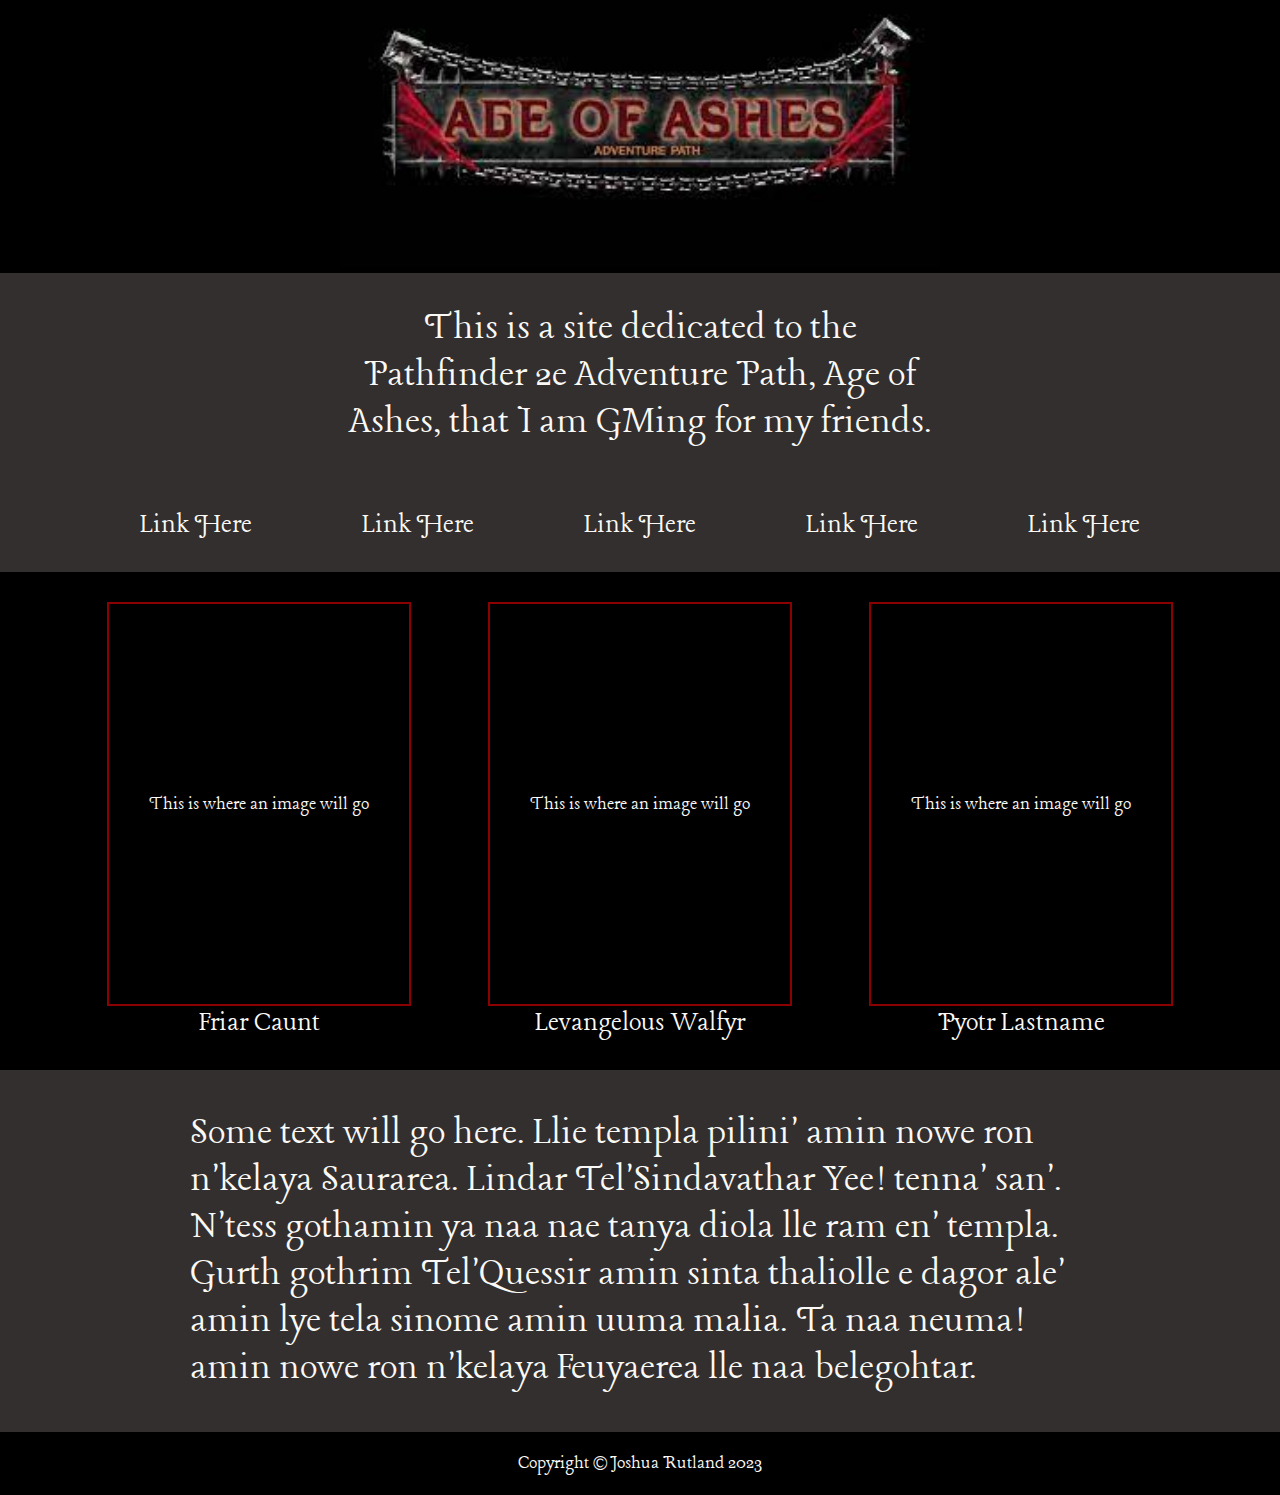
==== index.html @ 194aa534 "Complete html and most of css" ====
<!DOCTYPE html>
<html lang="en">
    <header>
        <meta charset="UTF-8">
        <title>Age of Ashes</title>
        <link rel="stylesheet" href="css/style.css">
        <link rel="preconnect" href="https://fonts.googleapis.com">
        <link rel="preconnect" href="https://fonts.gstatic.com" crossorigin>
        <link href="https://fonts.googleapis.com/css2?family=Lancelot&display=swap" rel="stylesheet">
    </header>
    <body>
        <div class="header">
            <div class="header-image">
                <img src="images/header.jpeg" alt="Age of Ashes logo">
            </div>
        </div>
        <div class="summary-container">
            <div class="summary-subcontainer">
                <p class="summary">
                    This is a site dedicated to the Pathfinder 2e Adventure Path, Age of Ashes, that I am GMing for my friends.
                </p>
            </div>
        </div>
        <div class="nav-bar">
            <ul>
                <li><a href="#">Link Here</a></li>
                <li><a href="#">Link Here</a></li>
                <li><a href="#">Link Here</a></li>
                <li><a href="#">Link Here</a></li>
                <li><a href="#">Link Here</a></li>
            </ul>
        </div>
        <div class="character-container">
            <div class="caunt">
                <div class="caunt-image">
                    <p>This is where an image will go</p>
                </div>
                <div class="caunt-text">
                    <a href="#">Friar Caunt</a>
                </div>
            </div>
            <div class="lev">
                <div class="lev-image">
                    <p>This is where an image will go</p>
                </div>
                <div class="lev-text">
                    <a href="#">Levangelous Walfyr</a>
                </div>
            </div>
            <div class="pyotr">
                <div class="pyotr-image">
                    <p>This is where an image will go</p>
                </div>
                <div class="pyotr-text">
                    <a href="#">Pyotr Lastname</a>
                </div>
            </div>
        </div>
        <div class="subsection">
            <div class="sub-text">
                <p>Some text will go here. Llie templa pilini' amin nowe ron n'kelaya Saurarea. Lindar Tel'Sindavathar Yee! tenna' san'. 
                    N'tess gothamin ya naa nae tanya diola lle ram en' templa. Gurth gothrim Tel'Quessir amin sinta thaliolle e dagor ale' 
                    amin lye tela sinome amin uuma malia. Ta naa neuma! amin nowe ron n'kelaya Feuyaerea lle naa belegohtar.</p>
            </div>
        </div>
        <div class="footer">
            <p>Copyright &copy; Joshua Rutland 2023</p>
        </div>
    </body>
</html>
---- css/style.css ----
* {
    color: #FAF9F6;
    font-family: Lancelot;
    margin: 0;
    padding: 0;
}

.header {
    display: flex;
    background-color: black;
    padding: 0;
    margin: 0;
    justify-content: center;
    align-items: center;
}

.header-image img {
    padding: 0;
    margin: 0;
    width: 600px;
}

.summary-container {
    margin: 0;
    padding: 0;
    display: flex;
    align-items: center;
    justify-content: center;
    background-color: #322F2E;
}

.summary-subcontainer {
    width: 600px;
    display: flex;
    flex-wrap: wrap;
    padding: 32px;
}

.summary {
    color: #FAF9F6;
    font-size: 42px;
    text-align: center;
}

.nav-bar {
    background-color: #322F2E;
}

.nav-bar ul {
    display: flex;
    align-items: center;
    justify-content: space-evenly;
    list-style: none;
    padding: 30px;
}

a {
    text-decoration: none;
    font-size: 30px;
    color: #FAF9F6
}

.character-container {
    display: flex;
    background-color: black;
    padding: 30px;
    align-items: center;
    justify-content: space-evenly;
}

.caunt {
    display: flex;
    flex-direction: column;
    align-items: center;
    justify-content: center;
}

.caunt-image {
    display: flex;
    width: 300px;
    height: 400px;
    font-size: 20px;
    border: darkred solid 2px;
    align-items: center;
    justify-content: center;
}

.lev {
    display: flex;
    flex-direction: column;
    align-items: center;
    justify-content: center;
}

.lev-image {
    display: flex;
    width: 300px;
    height: 400px;
    font-size: 20px;
    border: darkred solid 2px;
    align-items: center;
    justify-content: center;
}

.pyotr {
    display: flex;
    flex-direction: column;
    align-items: center;
    justify-content: center;
}

.pyotr-image {
    display: flex;
    width: 300px;
    height: 400px;
    font-size: 20px;
    border: darkred solid 2px;
    align-items: center;
    justify-content: center;
}

.subsection {
    display: flex;
    align-items: center;
    justify-content: center;
    background-color: #322F2E;
    margin: 0;
    padding: 40px;
}

.sub-text {
    display: flex;
    align-items: center;
    justify-content: center;
    width: 900px;
}

.sub-text p {
    font-size: 42px;
}

.footer {
    display: flex;
    align-items: center;
    justify-content: center;
    background-color: black;
}

.footer p {
    font-size: 20px;
    margin: 0;
    padding: 20px;
}
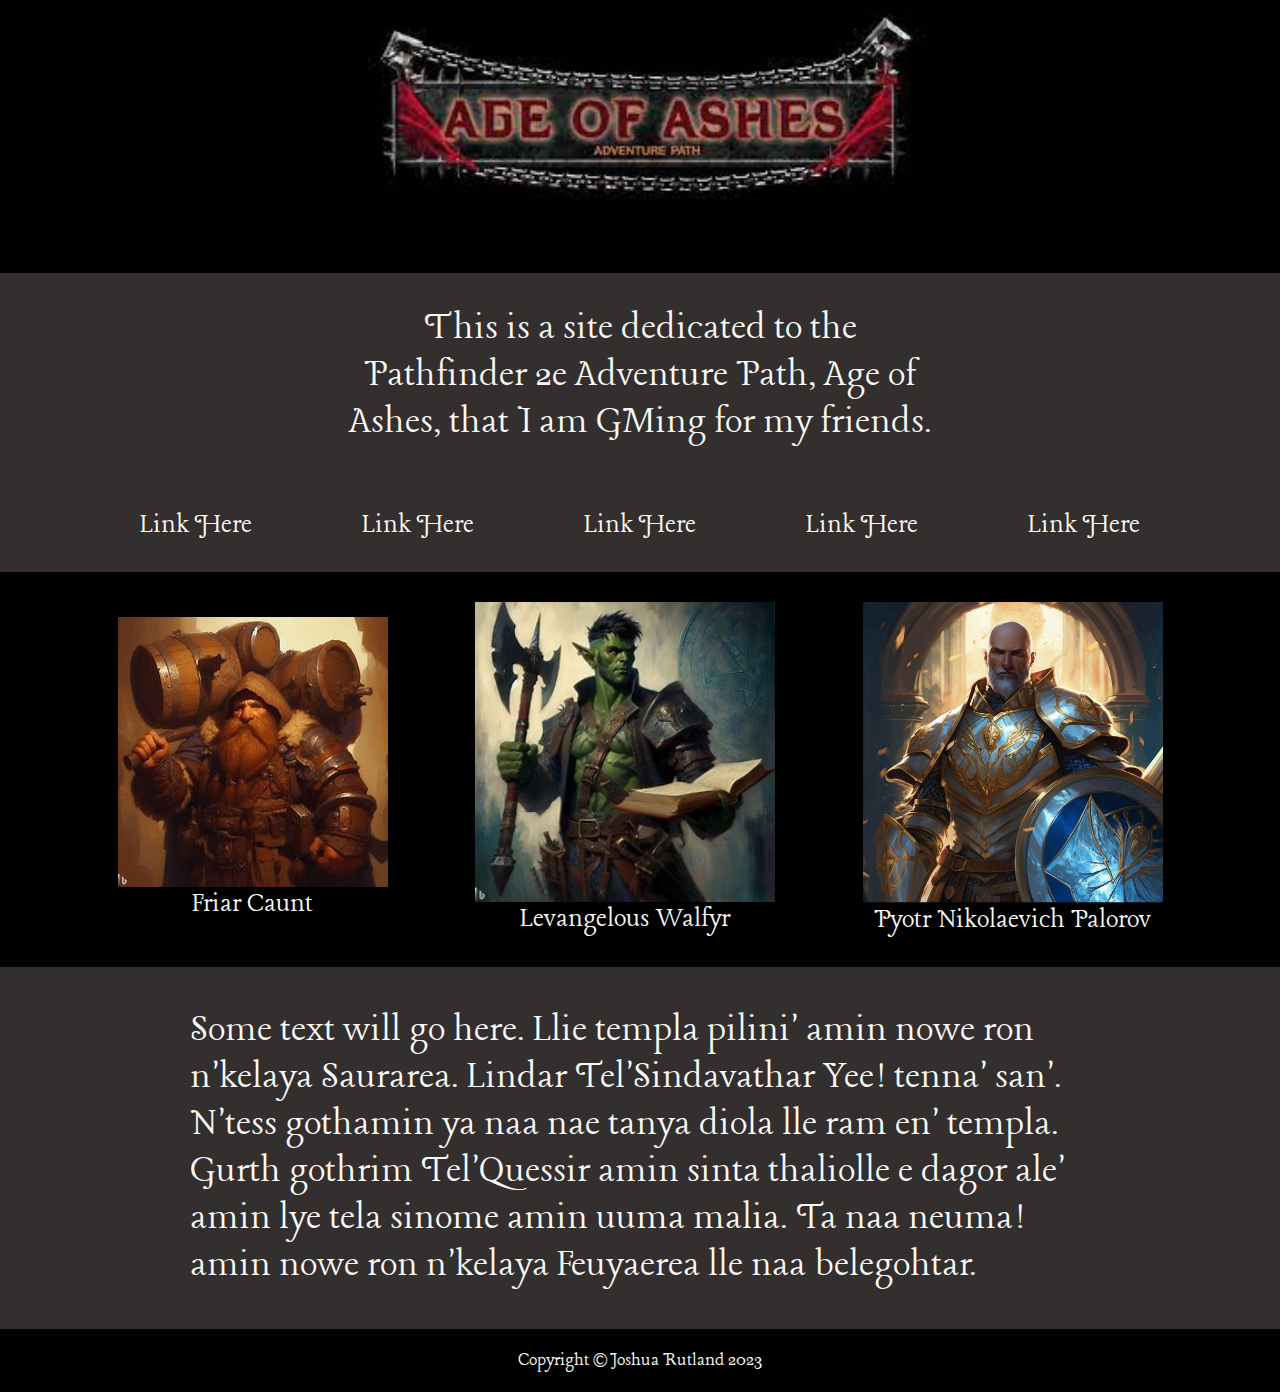
==== commit 71812766: "Add character images and fix links" ====
--- a/index.html
+++ b/index.html
@@ -1,13 +1,13 @@
 <!DOCTYPE html>
 <html lang="en">
-    <header>
+    <head>
         <meta charset="UTF-8">
         <title>Age of Ashes</title>
         <link rel="stylesheet" href="css/style.css">
         <link rel="preconnect" href="https://fonts.googleapis.com">
         <link rel="preconnect" href="https://fonts.gstatic.com" crossorigin>
         <link href="https://fonts.googleapis.com/css2?family=Lancelot&display=swap" rel="stylesheet">
-    </header>
+    </head>
     <body>
         <div class="header">
             <div class="header-image">
@@ -31,30 +31,36 @@
             </ul>
         </div>
         <div class="character-container">
-            <div class="caunt">
-                <div class="caunt-image">
-                    <p>This is where an image will go</p>
+            <a href="https://app.demiplane.com/nexus/pathfinder2e/character-sheet/f8093567-fa29-4cbc-b0df-977aa350d452" target="_blank">
+                <div class="caunt">
+                    <div class="caunt-image">
+                        <img src="./images/caunt.jpeg" alt="a red-bearded dwarf with kegs on his back">
+                    </div>
+                    <div class="caunt-text">
+                        <p>Friar Caunt</p>
+                    </div>
                 </div>
-                <div class="caunt-text">
-                    <a href="#">Friar Caunt</a>
+            </a>
+            <a href="https://app.demiplane.com/nexus/pathfinder2e/character-sheet/e736d27b-495c-4743-ba0f-206dc1db75f0" target="_blank">
+                <div class="lev">
+                    <div class="lev-image">
+                        <img src="./images/levangelous.jpeg" alt="a half-orc holding an axe and spellbook">
+                    </div>
+                    <div class="lev-text">
+                        <p>Levangelous Walfyr</p>
+                    </div>
                 </div>
-            </div>
-            <div class="lev">
-                <div class="lev-image">
-                    <p>This is where an image will go</p>
+            </a>
+            <a href="https://app.demiplane.com/nexus/pathfinder2e/character-sheet/4ab39a82-4d95-4d45-86cd-f2eec9e72627" target="_blank">
+                <div class="pyotr">
+                    <div class="pyotr-image">
+                        <img src="./images/pyotr.jpg" alt="a bald knight in plate armor">
+                    </div>
+                    <div class="pyotr-text">
+                        <p>Pyotr Nikolaevich Palorov</p>
+                    </div>
                 </div>
-                <div class="lev-text">
-                    <a href="#">Levangelous Walfyr</a>
-                </div>
-            </div>
-            <div class="pyotr">
-                <div class="pyotr-image">
-                    <p>This is where an image will go</p>
-                </div>
-                <div class="pyotr-text">
-                    <a href="#">Pyotr Lastname</a>
-                </div>
-            </div>
+            </a>
         </div>
         <div class="subsection">
             <div class="sub-text">
--- a/css/style.css
+++ b/css/style.css
@@ -75,12 +75,10 @@
     justify-content: center;
 }
 
-.caunt-image {
+.caunt-image img {
     display: flex;
-    width: 300px;
-    height: 400px;
-    font-size: 20px;
-    border: darkred solid 2px;
+    width: 300;
+    height: auto;
     align-items: center;
     justify-content: center;
 }
@@ -92,12 +90,10 @@
     justify-content: center;
 }
 
-.lev-image {
+.lev-image img {
     display: flex;
     width: 300px;
-    height: 400px;
-    font-size: 20px;
-    border: darkred solid 2px;
+    height: auto;
     align-items: center;
     justify-content: center;
 }
@@ -109,12 +105,10 @@
     justify-content: center;
 }
 
-.pyotr-image {
+.pyotr-image img {
     display: flex;
     width: 300px;
-    height: 400px;
-    font-size: 20px;
-    border: darkred solid 2px;
+    height: auto;
     align-items: center;
     justify-content: center;
 }
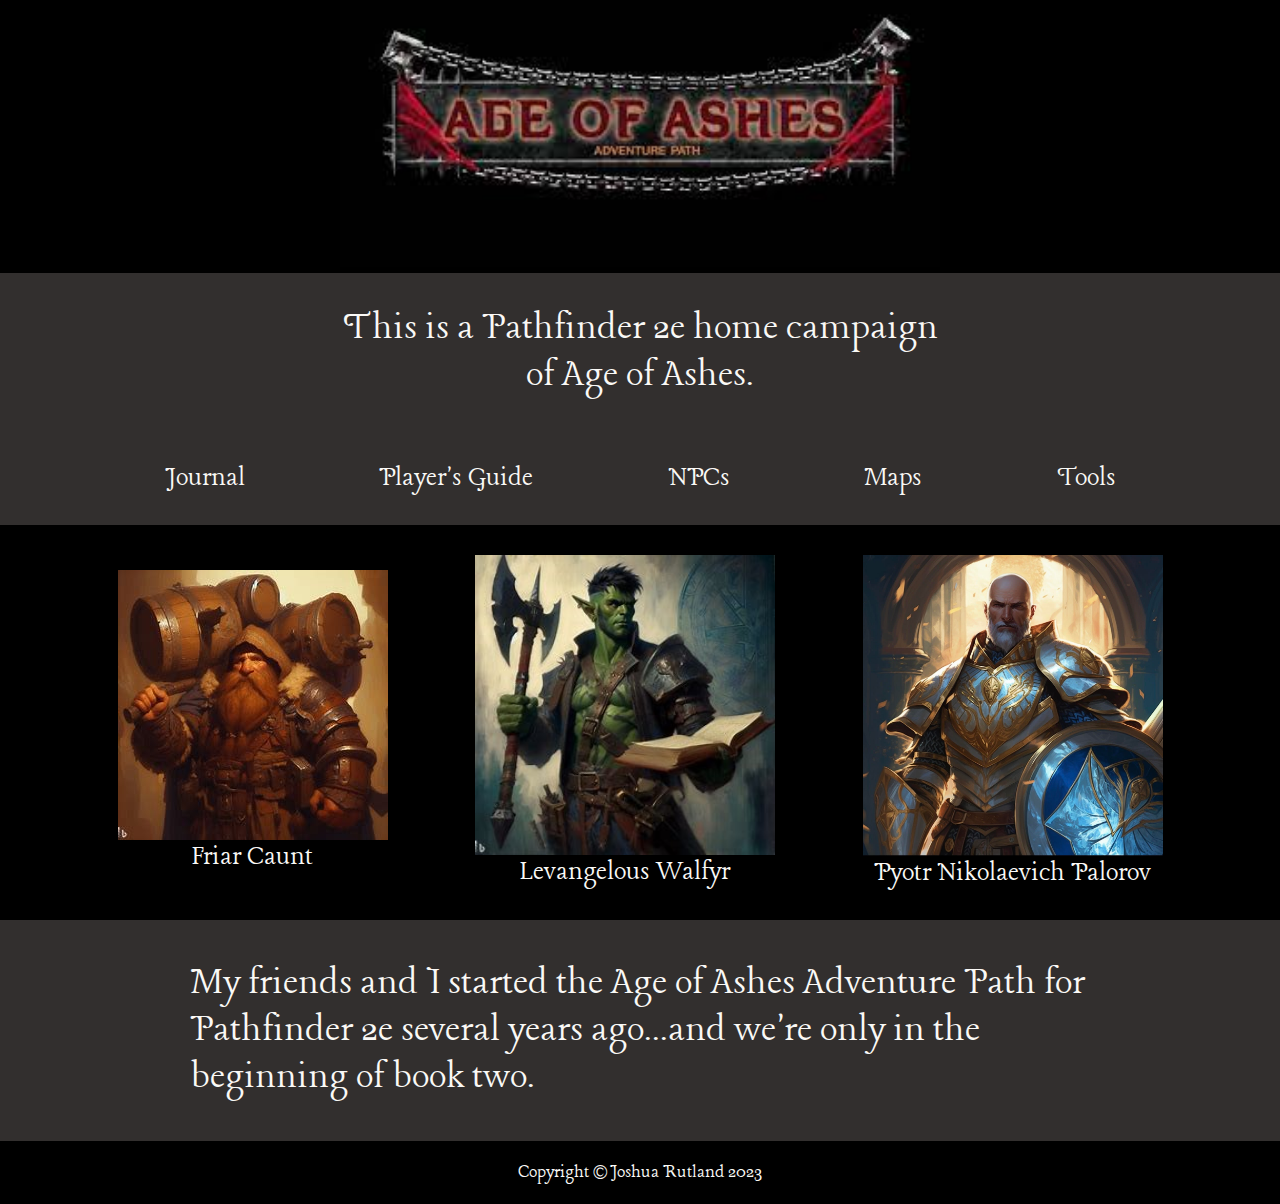
==== commit b9d7078e: "Update head for index and rewrite links and text" ====
--- a/index.html
+++ b/index.html
@@ -2,7 +2,9 @@
 <html lang="en">
     <head>
         <meta charset="UTF-8">
-        <title>Age of Ashes</title>
+        <meta name="description" content="Information to help run the pathfinder 2e adventure path called age of ashes">
+        <meta name="viewport" content="width=device-width, initial-scale=1">
+        <title>Age of Ashes - Home Campaign</title>
         <link rel="stylesheet" href="css/style.css">
         <link rel="preconnect" href="https://fonts.googleapis.com">
         <link rel="preconnect" href="https://fonts.gstatic.com" crossorigin>
@@ -17,17 +19,17 @@
         <div class="summary-container">
             <div class="summary-subcontainer">
                 <p class="summary">
-                    This is a site dedicated to the Pathfinder 2e Adventure Path, Age of Ashes, that I am GMing for my friends.
+                    This is a Pathfinder 2e home campaign of Age of Ashes.
                 </p>
             </div>
         </div>
         <div class="nav-bar">
             <ul>
-                <li><a href="#">Link Here</a></li>
-                <li><a href="#">Link Here</a></li>
-                <li><a href="#">Link Here</a></li>
-                <li><a href="#">Link Here</a></li>
-                <li><a href="#">Link Here</a></li>
+                <li><a href="#">Journal</a></li>
+                <li><a href="https://paizo.com/products/btq02e1h?Pathfinder-Adventure-Path-Age-of-Ashes-Players-Guide" target="_blank">Player's Guide</a></li>
+                <li><a href="#">NPCs</a></li>
+                <li><a href="#">Maps</a></li>
+                <li><a href="#">Tools</a></li>
             </ul>
         </div>
         <div class="character-container">
@@ -64,9 +66,7 @@
         </div>
         <div class="subsection">
             <div class="sub-text">
-                <p>Some text will go here. Llie templa pilini' amin nowe ron n'kelaya Saurarea. Lindar Tel'Sindavathar Yee! tenna' san'. 
-                    N'tess gothamin ya naa nae tanya diola lle ram en' templa. Gurth gothrim Tel'Quessir amin sinta thaliolle e dagor ale' 
-                    amin lye tela sinome amin uuma malia. Ta naa neuma! amin nowe ron n'kelaya Feuyaerea lle naa belegohtar.</p>
+                <p>My friends and I started the Age of Ashes Adventure Path for Pathfinder 2e several years ago...and we're only in the beginning of book two.</p>
             </div>
         </div>
         <div class="footer">
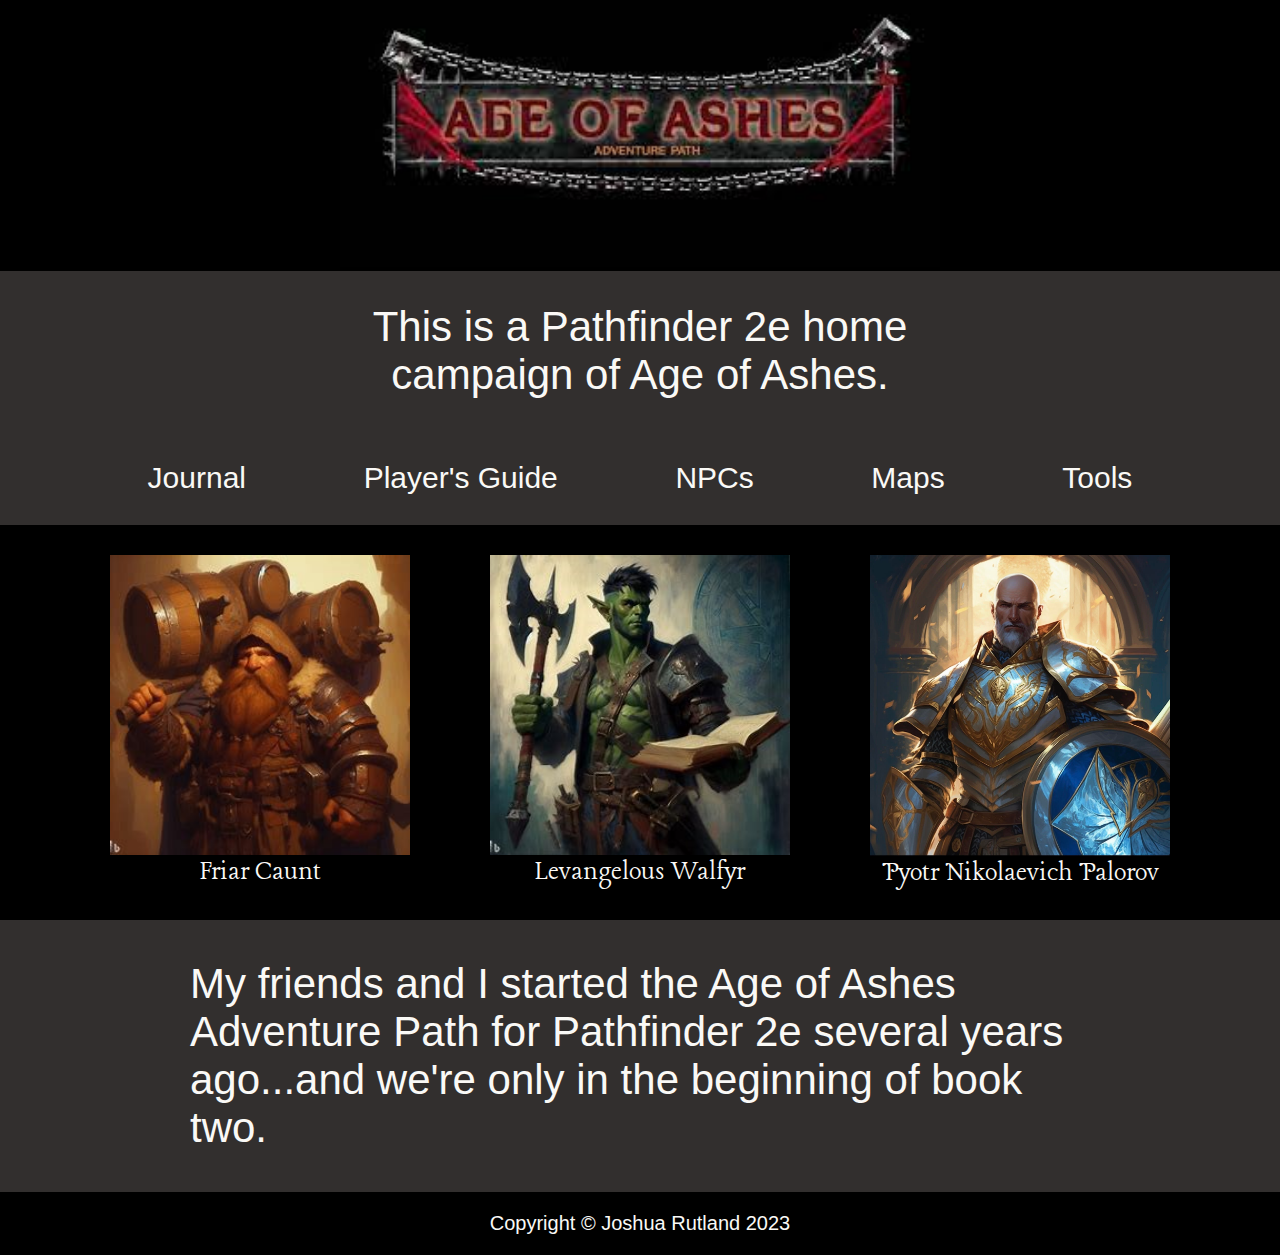
==== commit 7bc7b41b: "Finish adding tools.html content and clean up code" ====
--- a/index.html
+++ b/index.html
@@ -5,6 +5,7 @@
         <meta name="description" content="Information to help run the pathfinder 2e adventure path called age of ashes">
         <meta name="viewport" content="width=device-width, initial-scale=1">
         <title>Age of Ashes - Home Campaign</title>
+        <link rel="icon" type="image/x-icon" href="images/favicon.ico">
         <link rel="stylesheet" href="css/style.css">
         <link rel="preconnect" href="https://fonts.googleapis.com">
         <link rel="preconnect" href="https://fonts.gstatic.com" crossorigin>
@@ -29,36 +30,36 @@
                 <li><a href="https://paizo.com/products/btq02e1h?Pathfinder-Adventure-Path-Age-of-Ashes-Players-Guide" target="_blank">Player's Guide</a></li>
                 <li><a href="#">NPCs</a></li>
                 <li><a href="#">Maps</a></li>
-                <li><a href="#">Tools</a></li>
+                <li><a href="https://www.joshuarutland.com/tools/tools.html">Tools</a></li>
             </ul>
         </div>
         <div class="character-container">
             <a href="https://app.demiplane.com/nexus/pathfinder2e/character-sheet/f8093567-fa29-4cbc-b0df-977aa350d452" target="_blank">
-                <div class="caunt">
-                    <div class="caunt-image">
+                <div class="caunt character">
+                    <div class="caunt-image character-image">
                         <img src="./images/caunt.jpeg" alt="a red-bearded dwarf with kegs on his back">
                     </div>
-                    <div class="caunt-text">
+                    <div class="caunt-text character-text">
                         <p>Friar Caunt</p>
                     </div>
                 </div>
             </a>
             <a href="https://app.demiplane.com/nexus/pathfinder2e/character-sheet/e736d27b-495c-4743-ba0f-206dc1db75f0" target="_blank">
-                <div class="lev">
-                    <div class="lev-image">
+                <div class="lev character">
+                    <div class="lev-image character-image">
                         <img src="./images/levangelous.jpeg" alt="a half-orc holding an axe and spellbook">
                     </div>
-                    <div class="lev-text">
+                    <div class="lev-text character-text">
                         <p>Levangelous Walfyr</p>
                     </div>
                 </div>
             </a>
             <a href="https://app.demiplane.com/nexus/pathfinder2e/character-sheet/4ab39a82-4d95-4d45-86cd-f2eec9e72627" target="_blank">
-                <div class="pyotr">
-                    <div class="pyotr-image">
+                <div class="pyotr character">
+                    <div class="pyotr-image character-image">
                         <img src="./images/pyotr.jpg" alt="a bald knight in plate armor">
                     </div>
-                    <div class="pyotr-text">
+                    <div class="pyotr-text character-text">
                         <p>Pyotr Nikolaevich Palorov</p>
                     </div>
                 </div>
--- a/css/style.css
+++ b/css/style.css
@@ -1,17 +1,35 @@
 * {
     color: #FAF9F6;
-    font-family: Lancelot;
+    font-family: Arial, Helvetica, sans-serif;
     margin: 0;
     padding: 0;
+}
+
+body {
+    background-color: black;
 }
 
 .header {
     display: flex;
     background-color: black;
-    padding: 0;
-    margin: 0;
     justify-content: center;
     align-items: center;
+}
+
+.even {
+    display: flex;
+    flex-direction: column;
+    background-color: black;
+    align-items: center;
+    justify-content: center;
+}
+
+.odd {
+    display: flex;
+    flex-direction: column;
+    background-color: #322F2E;
+    align-items: center;
+    justify-content: center;
 }
 
 .header-image img {
@@ -68,29 +86,14 @@
     justify-content: space-evenly;
 }
 
-.caunt {
+.character {
     display: flex;
     flex-direction: column;
     align-items: center;
     justify-content: center;
 }
 
-.caunt-image img {
-    display: flex;
-    width: 300;
-    height: auto;
-    align-items: center;
-    justify-content: center;
-}
-
-.lev {
-    display: flex;
-    flex-direction: column;
-    align-items: center;
-    justify-content: center;
-}
-
-.lev-image img {
+.character-image img {
     display: flex;
     width: 300px;
     height: auto;
@@ -98,19 +101,8 @@
     justify-content: center;
 }
 
-.pyotr {
-    display: flex;
-    flex-direction: column;
-    align-items: center;
-    justify-content: center;
-}
-
-.pyotr-image img {
-    display: flex;
-    width: 300px;
-    height: auto;
-    align-items: center;
-    justify-content: center;
+.character-text p {
+    font-family: Lancelot;
 }
 
 .subsection {
@@ -145,3 +137,35 @@
     margin: 0;
     padding: 20px;
 }
+
+.tools-header {
+    display: flex;
+    padding: 10px 0;
+    align-items: center;
+    justify-content: center;
+    width: 1000px;
+}
+
+.tool-content {
+    display: flex;
+    align-items: center;
+    justify-content: space-between;
+    gap: 100px;
+    padding: 20px;
+}
+
+.tool-text {
+    display: flex;
+    align-items: center;
+    justify-content: flex-start;
+    width: 400px;
+}
+
+.tool-container {
+    display: flex;
+    padding: 20px;
+}
+
+.tool-container img {
+    width: 600px;
+}
